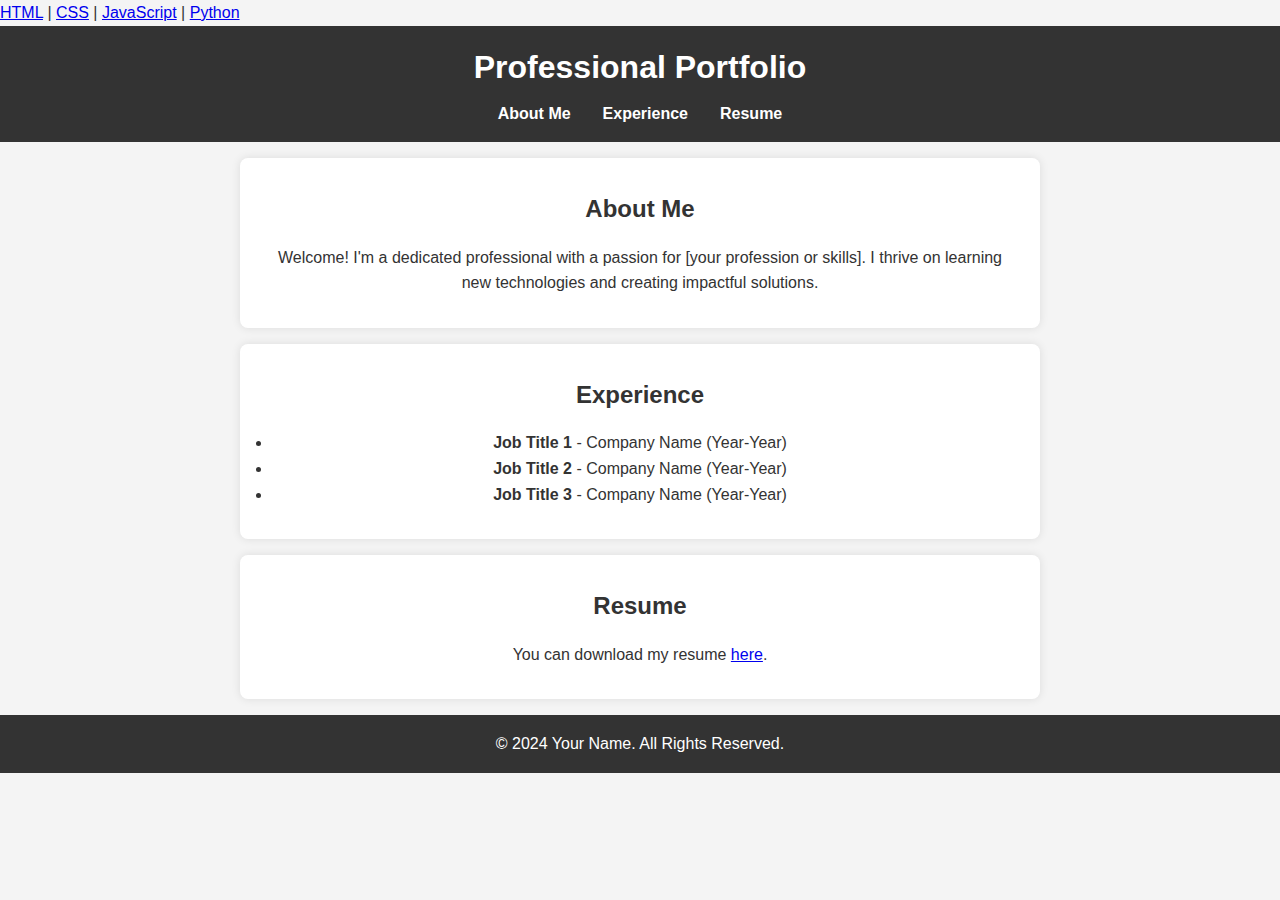
==== index.html @ 3cded574 "Skeleton Setup Of the website." ====
<!DOCTYPE html>
<html lang="en">
<head>
    <meta charset="UTF-8">
    <meta name="viewport" content="width=device-width, initial-scale=1.0">
    <title>Professional Portfolio</title>
    <link rel="stylesheet" href="style.css">
    <nav>
        <a href="/html/">HTML</a> |
        <a href="/css/">CSS</a> |
        <a href="/js/">JavaScript</a> |
        <a href="/python/">Python</a>
      </nav>
</head>
<body>

    <!-- Header -->
    <header class="header">
        <h1>Professional Portfolio</h1>
        <nav>
            <ul>
                <li><a href="#about">About Me</a></li>
                <li><a href="#experience">Experience</a></li>
                <li><a href="#resume">Resume</a></li>
            </ul>
        </nav>
    </header>

    <!-- About Me Section -->
    <section id="about" class="section">
        <h2>About Me</h2>
        <p>Welcome! I'm a dedicated professional with a passion for [your profession or skills]. I thrive on learning new technologies and creating impactful solutions.</p>
    </section>

    <!-- Experience Section -->
    <section id="experience" class="section">
        <h2>Experience</h2>
        <ul>
            <li><strong>Job Title 1</strong> - Company Name (Year-Year)</li>
            <li><strong>Job Title 2</strong> - Company Name (Year-Year)</li>
            <li><strong>Job Title 3</strong> - Company Name (Year-Year)</li>
        </ul>
    </section>

    <!-- Resume Section -->
    <section id="resume" class="section">
        <h2>Resume</h2>
        <p>You can download my resume <a href="resume.pdf" download>here</a>.</p>
    </section>

    <!-- Footer -->
    <footer class="footer">
        <p>&copy; 2024 Your Name. All Rights Reserved.</p>
    </footer>

</body>
</html>
---- style.css ----
* {
    margin: 0;
    padding: 0;
    box-sizing: border-box;
}

body {
    font-family: Arial, sans-serif;
    line-height: 1.6;
    color: #333;
    background-color: #f4f4f4;
}

.header {
    background: #333;
    color: #fff;
    padding: 1rem 0;
    text-align: center;
}

.header h1 {
    margin-bottom: 0.5rem;
}

.header nav ul {
    list-style: none;
    display: flex;
    justify-content: center;
}

.header nav ul li {
    margin: 0 1rem;
}

.header nav ul li a {
    color: #fff;
    text-decoration: none;
    font-weight: bold;
}

.header nav ul li a:hover {
    text-decoration: underline;
}

.section {
    padding: 2rem;
    margin: 1rem auto;
    max-width: 800px;
    background: #fff;
    border-radius: 8px;
    box-shadow: 0 0 10px rgba(0, 0, 0, 0.1);
}

.section h2 {
    color: #333;
    margin-bottom: 1rem;
    text-align: center;
}

.section p, .section ul {
    text-align: center;
}

.footer {
    text-align: center;
    padding: 1rem;
    background: #333;
    color: #fff;
    position: relative;
    bottom: 0;
    width: 100%;
}
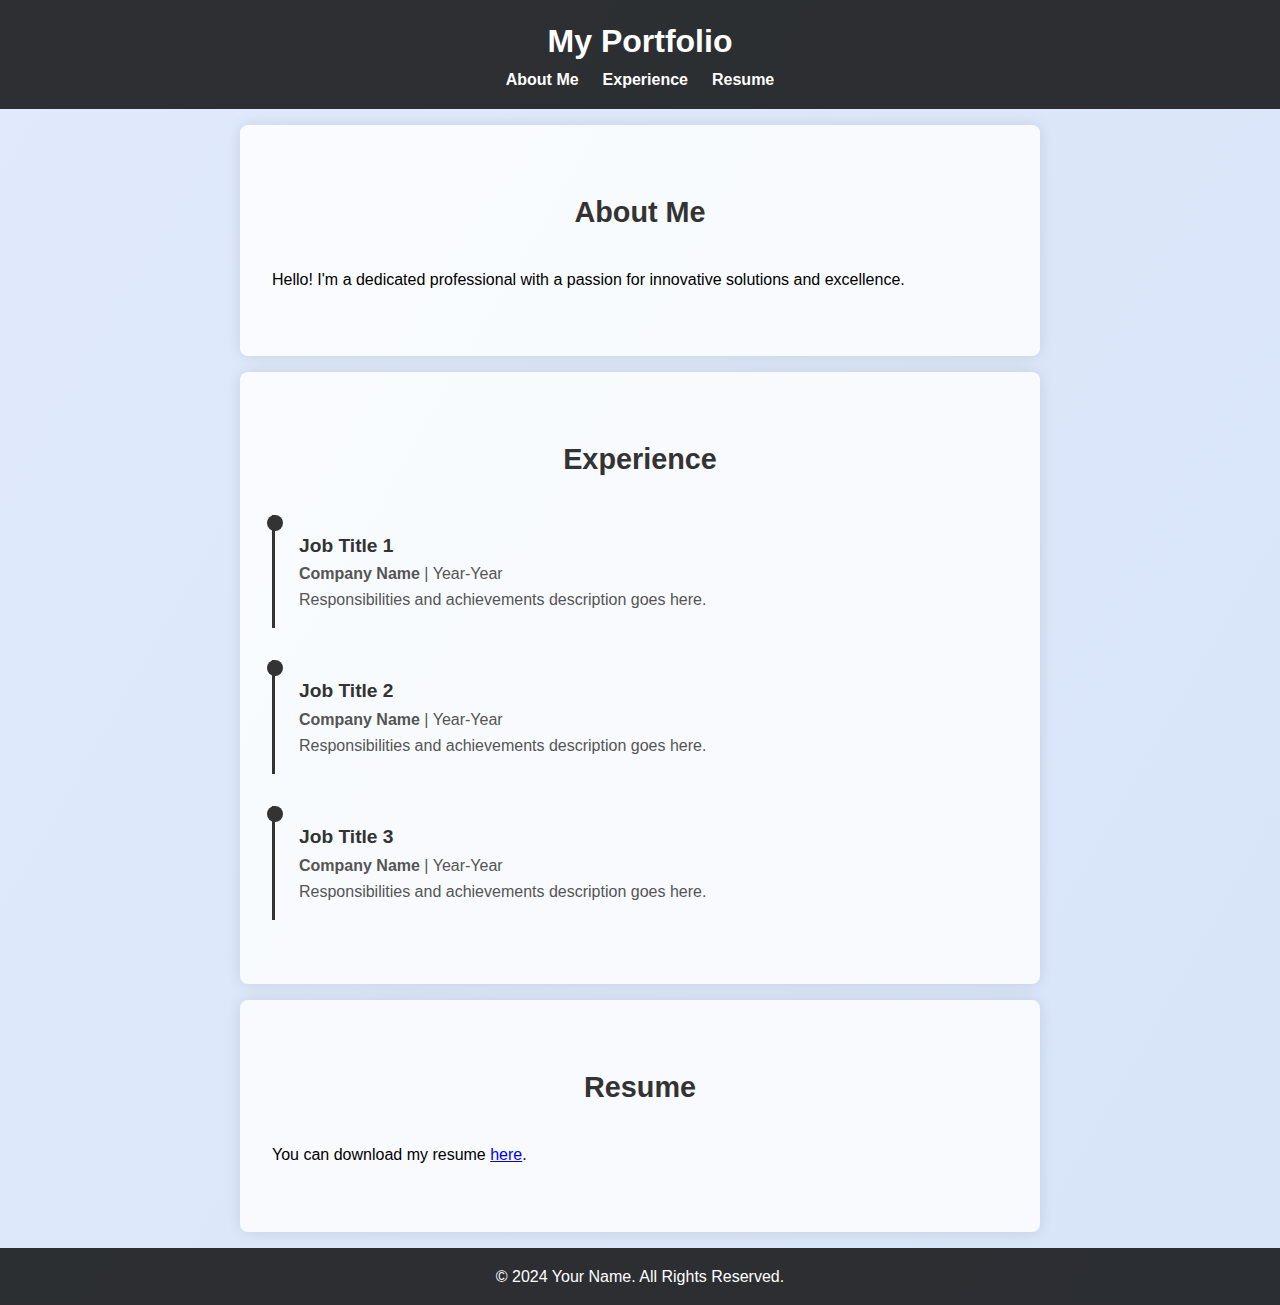
==== commit 81258923: "CSS decisions and basic structure of the website." ====
--- a/index.html
+++ b/index.html
@@ -5,18 +5,12 @@
     <meta name="viewport" content="width=device-width, initial-scale=1.0">
     <title>Professional Portfolio</title>
     <link rel="stylesheet" href="style.css">
-    <nav>
-        <a href="/html/">HTML</a> |
-        <a href="/css/">CSS</a> |
-        <a href="/js/">JavaScript</a> |
-        <a href="/python/">Python</a>
-      </nav>
 </head>
 <body>
 
     <!-- Header -->
     <header class="header">
-        <h1>Professional Portfolio</h1>
+        <h1>My Portfolio</h1>
         <nav>
             <ul>
                 <li><a href="#about">About Me</a></li>
@@ -29,17 +23,29 @@
     <!-- About Me Section -->
     <section id="about" class="section">
         <h2>About Me</h2>
-        <p>Welcome! I'm a dedicated professional with a passion for [your profession or skills]. I thrive on learning new technologies and creating impactful solutions.</p>
+        <p>Hello! I'm a dedicated professional with a passion for innovative solutions and excellence.</p>
     </section>
 
     <!-- Experience Section -->
     <section id="experience" class="section">
         <h2>Experience</h2>
-        <ul>
-            <li><strong>Job Title 1</strong> - Company Name (Year-Year)</li>
-            <li><strong>Job Title 2</strong> - Company Name (Year-Year)</li>
-            <li><strong>Job Title 3</strong> - Company Name (Year-Year)</li>
-        </ul>
+        <div class="experience-timeline">
+            <div class="experience-item">
+                <h3>Job Title 1</h3>
+                <p><strong>Company Name</strong> | Year-Year</p>
+                <p>Responsibilities and achievements description goes here.</p>
+            </div>
+            <div class="experience-item">
+                <h3>Job Title 2</h3>
+                <p><strong>Company Name</strong> | Year-Year</p>
+                <p>Responsibilities and achievements description goes here.</p>
+            </div>
+            <div class="experience-item">
+                <h3>Job Title 3</h3>
+                <p><strong>Company Name</strong> | Year-Year</p>
+                <p>Responsibilities and achievements description goes here.</p>
+            </div>
+        </div>
     </section>
 
     <!-- Resume Section -->
--- a/style.css
+++ b/style.css
@@ -5,68 +5,100 @@
 }
 
 body {
-    font-family: Arial, sans-serif;
+    font-family: 'Arial', sans-serif;
     line-height: 1.6;
-    color: #333;
-    background-color: #f4f4f4;
+    background: linear-gradient(120deg, #e0eafc, #cfdef3);
+    background-size: 200% 200%;
+    animation: gradientAnimation 8s ease infinite;
+}
+
+@keyframes gradientAnimation {
+    0% { background-position: 0% 50%; }
+    50% { background-position: 100% 50%; }
+    100% { background-position: 0% 50%; }
 }
 
 .header {
-    background: #333;
+    background: rgba(0, 0, 0, 0.8);
     color: #fff;
     padding: 1rem 0;
     text-align: center;
 }
 
 .header h1 {
-    margin-bottom: 0.5rem;
+    font-size: 2rem;
 }
 
 .header nav ul {
     list-style: none;
     display: flex;
     justify-content: center;
-}
-
-.header nav ul li {
-    margin: 0 1rem;
+    gap: 1.5rem;
 }
 
 .header nav ul li a {
     color: #fff;
     text-decoration: none;
     font-weight: bold;
+    transition: color 0.3s;
 }
 
 .header nav ul li a:hover {
-    text-decoration: underline;
+    color: #ffafbd;
 }
 
 .section {
-    padding: 2rem;
+    padding: 4rem 2rem;
     margin: 1rem auto;
     max-width: 800px;
-    background: #fff;
+    background: rgba(255, 255, 255, 0.8);
     border-radius: 8px;
-    box-shadow: 0 0 10px rgba(0, 0, 0, 0.1);
+    box-shadow: 0 0 15px rgba(0, 0, 0, 0.1);
 }
 
 .section h2 {
     color: #333;
-    margin-bottom: 1rem;
+    margin-bottom: 2rem;
     text-align: center;
+    font-size: 1.8rem;
 }
 
-.section p, .section ul {
-    text-align: center;
+.experience-timeline {
+    display: flex;
+    flex-direction: column;
+    gap: 2rem;
+}
+
+.experience-item {
+    padding: 1rem;
+    border-left: 3px solid #333;
+    position: relative;
+    padding-left: 1.5rem;
+}
+
+.experience-item h3 {
+    font-size: 1.2rem;
+    color: #333;
+}
+
+.experience-item p {
+    color: #555;
+}
+
+.experience-item:before {
+    content: '';
+    position: absolute;
+    left: -8px;
+    top: 0;
+    width: 16px;
+    height: 16px;
+    background: #333;
+    border-radius: 50%;
 }
 
 .footer {
     text-align: center;
     padding: 1rem;
-    background: #333;
+    background: rgba(0, 0, 0, 0.8);
     color: #fff;
-    position: relative;
-    bottom: 0;
-    width: 100%;
 }
